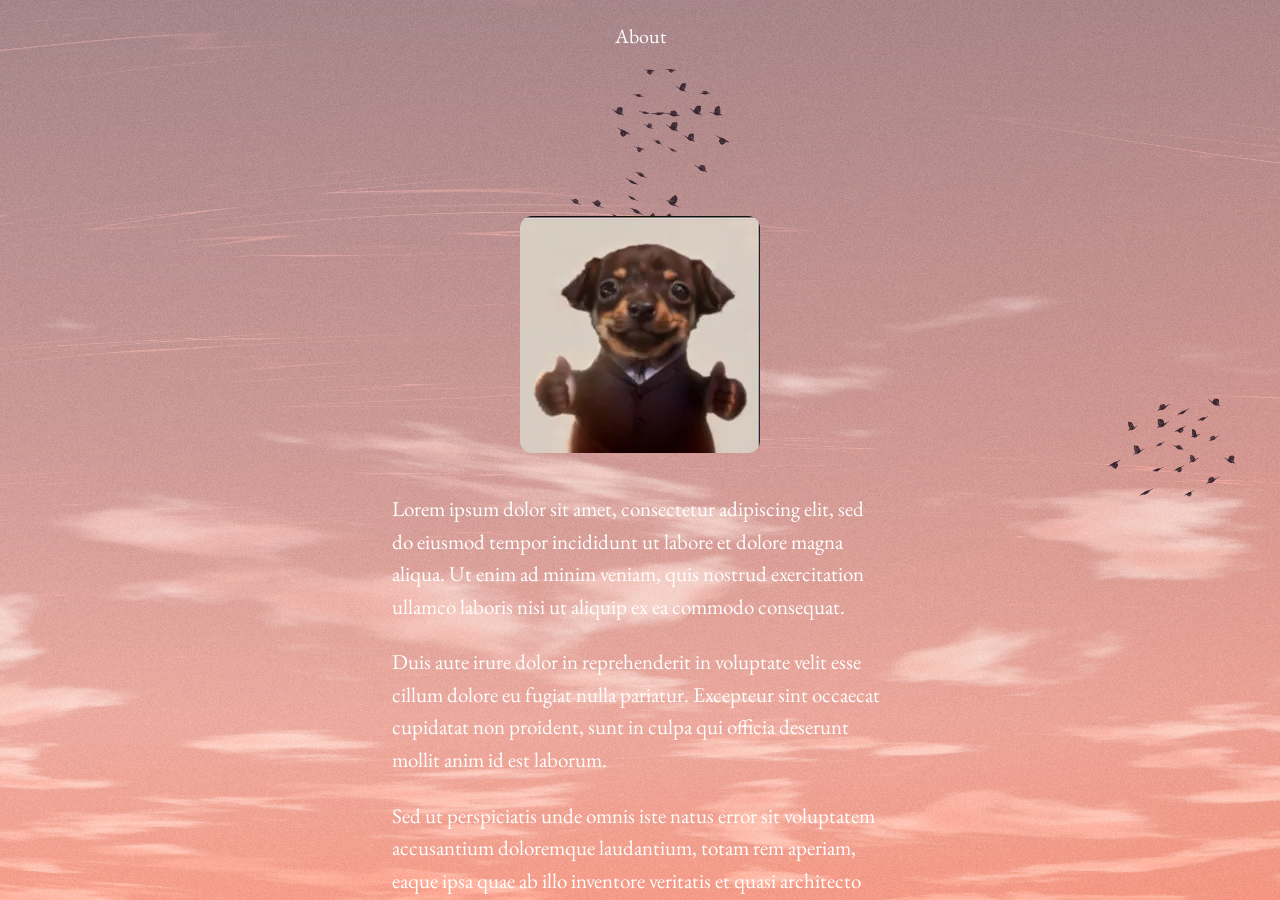
==== about/index.html @ acec7a1c "Deploy portfolio-v2 jjkg07/portfolio-v2@3bf7c4ef46c7df747ea9081cf899281e33604df8" ====
<!DOCTYPE html><html lang="en" data-astro-cid-ly3yutsw><head><meta charset="utf-8"><meta name="viewport" content="width=device-width, initial-scale=1, viewport-fit=cover"><meta name="color-scheme" content="light dark"><link rel="icon" type="image/svg+xml" href="/favicon.svg"><!-- "Add to Home Screen" opens full-screen, drawing under a translucent status bar --><link rel="manifest" href="/manifest.webmanifest"><link rel="apple-touch-icon" href="/apple-touch-icon.png"><meta name="mobile-web-app-capable" content="yes"><meta name="apple-mobile-web-app-capable" content="yes"><meta name="apple-mobile-web-app-status-bar-style" content="black-translucent"><meta name="apple-mobile-web-app-title" content="Jasper"><style>@font-face{font-family:"EB Garamond-7cb38077329c6163";src:url("/_astro/fonts/41de22eb71a1934d.woff2") format("woff2");font-display:swap;unicode-range:U+0000-00FF,U+0131,U+0152-0153,U+02BB-02BC,U+02C6,U+02DA,U+02DC,U+0304,U+0308,U+0329,U+2000-206F,U+20AC,U+2122,U+2191,U+2193,U+2212,U+2215,U+FEFF,U+FFFD;font-weight:400 800;font-style:normal;}@font-face{font-family:"EB Garamond-7cb38077329c6163";src:url("/_astro/fonts/c1935e98715289b3.woff2") format("woff2");font-display:swap;unicode-range:U+0000-00FF,U+0131,U+0152-0153,U+02BB-02BC,U+02C6,U+02DA,U+02DC,U+0304,U+0308,U+0329,U+2000-206F,U+20AC,U+2122,U+2191,U+2193,U+2212,U+2215,U+FEFF,U+FFFD;font-weight:400 800;font-style:italic;}@font-face{font-family:"EB Garamond-7cb38077329c6163 fallback: Times New Roman";src:local("Times New Roman");font-display:swap;font-weight:400 800;font-style:normal;size-adjust:94.7692%;ascent-override:106.2581%;descent-override:31.4448%;line-gap-override:0%;}@font-face{font-family:"EB Garamond-7cb38077329c6163 fallback: Times New Roman";src:local("Times New Roman");font-display:swap;font-weight:400 800;font-style:italic;size-adjust:94.7692%;ascent-override:106.2581%;descent-override:31.4448%;line-gap-override:0%;}:root{--font-garamond:"EB Garamond-7cb38077329c6163","EB Garamond-7cb38077329c6163 fallback: Times New Roman",Georgia,serif;}</style><link rel="preload" href="/_astro/fonts/41de22eb71a1934d.woff2" as="font" type="font/woff2" crossorigin><link rel="preload" href="/_astro/fonts/c1935e98715289b3.woff2" as="font" type="font/woff2" crossorigin><title>About · Jasper</title><!-- pages swap in place, so the sky keeps running underneath the blog --><meta name="astro-view-transitions-enabled" content="true"><meta name="astro-view-transitions-fallback" content="animate"><script type="module" src="/_astro/ClientRouter.astro_astro_type_script_index_0_lang.CKq7OsbX.js"></script><style>@keyframes astroFadeInOut{0%{opacity:1}to{opacity:0}}@keyframes astroFadeIn{0%{opacity:0;mix-blend-mode:plus-lighter}to{opacity:1;mix-blend-mode:plus-lighter}}@keyframes astroFadeOut{0%{opacity:1;mix-blend-mode:plus-lighter}to{opacity:0;mix-blend-mode:plus-lighter}}@keyframes astroSlideFromRight{0%{transform:translate(100%)}}@keyframes astroSlideFromLeft{0%{transform:translate(-100%)}}@keyframes astroSlideToRight{to{transform:translate(100%)}}@keyframes astroSlideToLeft{to{transform:translate(-100%)}}@media (prefers-reduced-motion){::view-transition-group(*),::view-transition-old(*),::view-transition-new(*),[data-astro-transition-scope]{animation:none!important}}.astro-route-announcer{clip:rect(0 0 0 0);clip-path:inset(50%);white-space:nowrap;width:1px;height:1px;position:absolute;top:0;left:0;overflow:hidden}:root{--bg:255 255 255;--fg:0 0 0;--cloud:128 128 128;--tuck:0px}@media (pointer:coarse){:root{--tuck:80px}}@media (display-mode:standalone){:root{--tuck:0px}}@media (prefers-color-scheme:dark){:root{--bg:0 0 0;--fg:255 255 255;--cloud:156 156 156}}*,:before,:after{box-sizing:border-box;margin:0}html,body{overscroll-behavior:none;height:100%;overflow:hidden}body{height:calc(100lvh + 2 * var(--tuck));background:var(--sky-top,rgb(var(--bg)));color:rgb(var(--fg));touch-action:none;-webkit-font-smoothing:antialiased;font-family:ui-monospace,SF Mono,Menlo,monospace;position:relative}#scene{width:100%;height:100%;display:block;position:absolute;inset:0}.knobs{z-index:10;background:rgb(var(--bg));border:1px solid rgb(var(--fg));user-select:none;gap:.875rem;max-height:calc(100dvh - 2rem);padding:.625rem .75rem;font-size:.6875rem;display:grid;position:fixed;top:1rem;right:1rem;overflow-y:auto}.knobs section{gap:.375rem;display:grid}.knobs label{grid-template-columns:4.5rem 8rem 2.75rem;align-items:center;gap:.5rem;display:grid}.knobs input{accent-color:rgb(var(--fg))}.knobs output{text-align:right;font-variant-numeric:tabular-nums}.knobs-actions{gap:.5rem;margin-top:.25rem;display:flex}.knobs-tip{z-index:11;background:rgb(var(--fg));max-width:16rem;color:rgb(var(--bg));pointer-events:none;padding:.375rem .5rem;font-size:.6875rem;line-height:1.4;position:fixed}.knobs button{font:inherit;color:inherit;border:1px solid rgb(var(--fg));cursor:pointer;background:0 0;padding:.125rem .5rem}.home[data-astro-cid-ly3yutsw]{pointer-events:none;text-align:center;color:#fff;font-family:var(--font-garamond);place-content:center;justify-items:center;gap:1.25rem;display:grid;position:fixed;inset:0}.reading[data-astro-cid-ly3yutsw] .home[data-astro-cid-ly3yutsw]{visibility:hidden}h1[data-astro-cid-ly3yutsw]{user-select:none;font-size:1.5rem;font-weight:400}nav[data-astro-cid-ly3yutsw]{flex-direction:column;align-items:center;gap:.375rem;font-size:1.125rem;display:flex}a[data-astro-cid-ly3yutsw]{color:inherit;pointer-events:auto;text-decoration:none;position:relative}a[data-astro-cid-ly3yutsw]:after{content:"";transform-origin:100%;background:currentColor;height:1px;transition:transform .3s cubic-bezier(.65,0,.35,1);position:absolute;bottom:.0625rem;left:0;right:0;transform:scaleX(0)}a[data-astro-cid-ly3yutsw]:hover:after,a[data-astro-cid-ly3yutsw]:focus-visible:after{transform-origin:0;transform:scaleX(1)}a[data-astro-cid-ly3yutsw]:focus-visible{outline:none}
.about[data-astro-cid-oxgmilyn]{--ink:255 255 255;--bar:4.5rem;z-index:1;color:rgb(var(--ink));font-family:var(--font-garamond);position:fixed;inset:0}.scroller[data-astro-cid-oxgmilyn]{--under-bar:calc(var(--bar) + env(safe-area-inset-top));overscroll-behavior:contain;touch-action:pan-y;scrollbar-width:none;mask-image:linear-gradient(transparent calc(var(--under-bar) - 1rem), #000 calc(var(--under-bar) + 1.5rem));position:absolute;inset:0;overflow-y:auto}.scroller[data-astro-cid-oxgmilyn]::-webkit-scrollbar{display:none}article[data-astro-cid-oxgmilyn]{text-wrap:pretty;max-width:34rem;margin:0 auto;padding:24vh 1.5rem 30vh;font-size:1.3125rem;line-height:1.55}.photo[data-astro-cid-oxgmilyn]{border-radius:.75rem;width:15rem;height:auto;margin:0 auto 2.5rem;display:block}p[data-astro-cid-oxgmilyn]+p[data-astro-cid-oxgmilyn]{margin-top:1.1em}header[data-astro-cid-oxgmilyn]{z-index:2;height:var(--bar);padding-top:env(safe-area-inset-top);box-sizing:content-box;place-items:center;display:grid;position:absolute;inset:0 0 auto}h1[data-astro-cid-oxgmilyn]{font-size:1.25rem;font-weight:400}
</style></head><body class="reading" data-astro-cid-ly3yutsw><canvas data-astro-transition-persist="astro-kggd7stt-1" id="scene" aria-hidden="true" data-astro-cid-ly3yutsw></canvas><main class="home" inert data-astro-cid-ly3yutsw><h1 data-astro-cid-ly3yutsw>Hi, I'm Jasper</h1><nav data-astro-cid-ly3yutsw><a href="/blog" data-astro-cid-ly3yutsw>Blog</a><a href="/about" data-astro-cid-ly3yutsw>About</a></nav></main><div class="about" data-astro-cid-oxgmilyn><div class="scroller" data-astro-cid-oxgmilyn><article data-astro-cid-oxgmilyn><img src="/_astro/about-filler.DDTYV4L0_Z1q8Ho.webp" srcset="/_astro/about-filler.DDTYV4L0_Z1q8Ho.webp 1x, /_astro/about-filler.DDTYV4L0_Z2fUXyr.webp 2x" alt="A small dog in a suit giving two thumbs up" data-astro-cid-oxgmilyn="true" loading="lazy" decoding="async" width="240" height="237" class="photo"><p data-astro-cid-oxgmilyn>Lorem ipsum dolor sit amet, consectetur adipiscing elit, sed do eiusmod tempor incididunt ut labore et dolore magna aliqua. Ut enim ad minim veniam, quis nostrud exercitation ullamco laboris nisi ut aliquip ex ea commodo consequat.</p><p data-astro-cid-oxgmilyn>Duis aute irure dolor in reprehenderit in voluptate velit esse cillum dolore eu fugiat nulla pariatur. Excepteur sint occaecat cupidatat non proident, sunt in culpa qui officia deserunt mollit anim id est laborum.</p><p data-astro-cid-oxgmilyn>Sed ut perspiciatis unde omnis iste natus error sit voluptatem accusantium doloremque laudantium, totam rem aperiam, eaque ipsa quae ab illo inventore veritatis et quasi architecto beatae vitae dicta sunt explicabo.</p></article></div><header data-astro-cid-oxgmilyn><h1 data-astro-cid-oxgmilyn>About</h1></header></div><script type="module" src="/_astro/About.astro_astro_type_script_index_0_lang.DO8CovED.js"></script><script type="module" src="/_astro/Sky.astro_astro_type_script_index_0_lang.D_AyKFFN.js"></script></body></html>
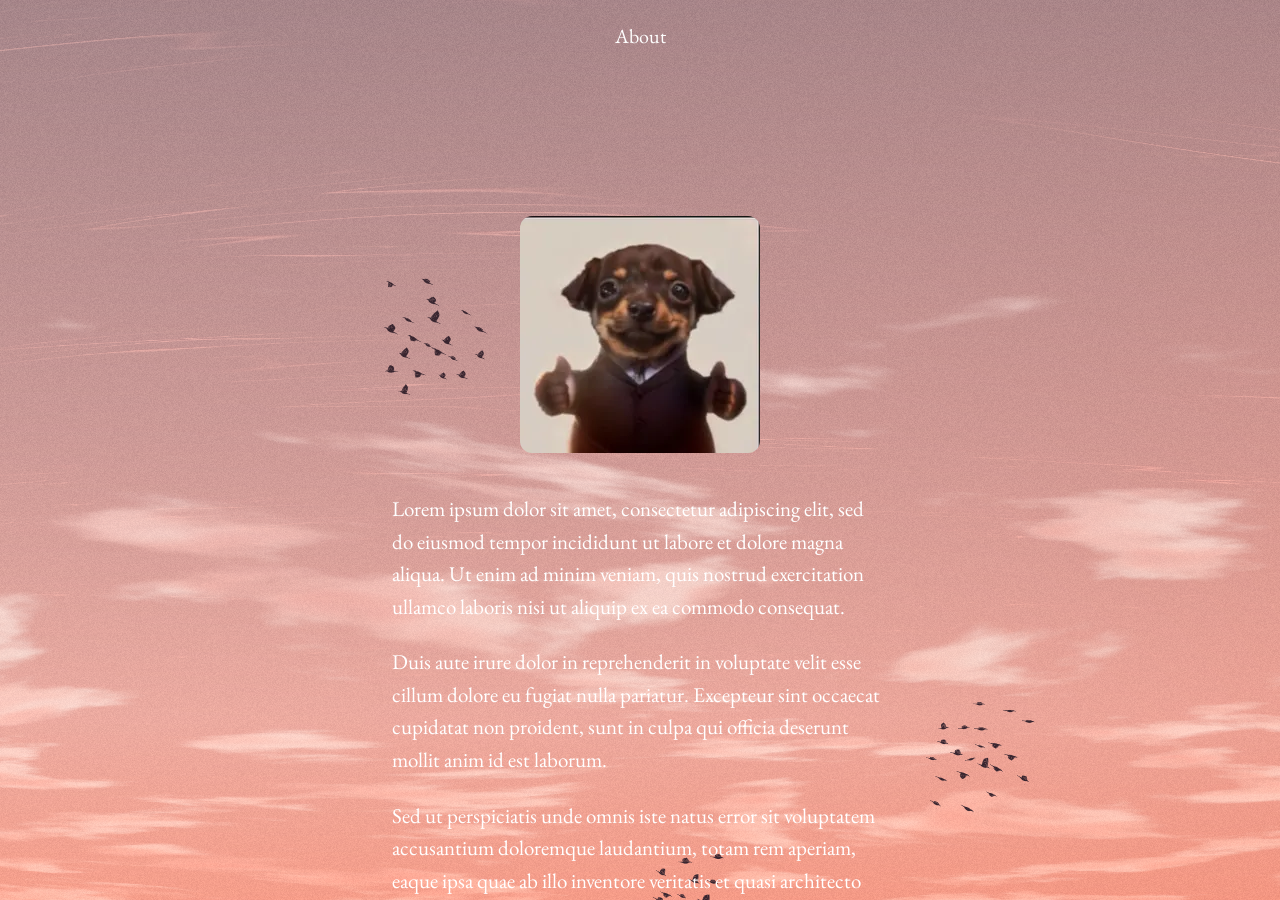
==== commit aafb6e6f: "Deploy portfolio-v2 jjkg07/portfolio-v2@18fcbc99075c4e268df2853966a72e29a40bef64" ====
--- a/about/index.html
+++ b/about/index.html
@@ -1,3 +1,4 @@
-<!DOCTYPE html><html lang="en" data-astro-cid-ly3yutsw><head><meta charset="utf-8"><meta name="viewport" content="width=device-width, initial-scale=1, viewport-fit=cover"><meta name="color-scheme" content="light dark"><link rel="icon" type="image/svg+xml" href="/favicon.svg"><!-- "Add to Home Screen" opens full-screen, drawing under a translucent status bar --><link rel="manifest" href="/manifest.webmanifest"><link rel="apple-touch-icon" href="/apple-touch-icon.png"><meta name="mobile-web-app-capable" content="yes"><meta name="apple-mobile-web-app-capable" content="yes"><meta name="apple-mobile-web-app-status-bar-style" content="black-translucent"><meta name="apple-mobile-web-app-title" content="Jasper"><style>@font-face{font-family:"EB Garamond-7cb38077329c6163";src:url("/_astro/fonts/41de22eb71a1934d.woff2") format("woff2");font-display:swap;unicode-range:U+0000-00FF,U+0131,U+0152-0153,U+02BB-02BC,U+02C6,U+02DA,U+02DC,U+0304,U+0308,U+0329,U+2000-206F,U+20AC,U+2122,U+2191,U+2193,U+2212,U+2215,U+FEFF,U+FFFD;font-weight:400 800;font-style:normal;}@font-face{font-family:"EB Garamond-7cb38077329c6163";src:url("/_astro/fonts/c1935e98715289b3.woff2") format("woff2");font-display:swap;unicode-range:U+0000-00FF,U+0131,U+0152-0153,U+02BB-02BC,U+02C6,U+02DA,U+02DC,U+0304,U+0308,U+0329,U+2000-206F,U+20AC,U+2122,U+2191,U+2193,U+2212,U+2215,U+FEFF,U+FFFD;font-weight:400 800;font-style:italic;}@font-face{font-family:"EB Garamond-7cb38077329c6163 fallback: Times New Roman";src:local("Times New Roman");font-display:swap;font-weight:400 800;font-style:normal;size-adjust:94.7692%;ascent-override:106.2581%;descent-override:31.4448%;line-gap-override:0%;}@font-face{font-family:"EB Garamond-7cb38077329c6163 fallback: Times New Roman";src:local("Times New Roman");font-display:swap;font-weight:400 800;font-style:italic;size-adjust:94.7692%;ascent-override:106.2581%;descent-override:31.4448%;line-gap-override:0%;}:root{--font-garamond:"EB Garamond-7cb38077329c6163","EB Garamond-7cb38077329c6163 fallback: Times New Roman",Georgia,serif;}</style><link rel="preload" href="/_astro/fonts/41de22eb71a1934d.woff2" as="font" type="font/woff2" crossorigin><link rel="preload" href="/_astro/fonts/c1935e98715289b3.woff2" as="font" type="font/woff2" crossorigin><title>About · Jasper</title><!-- pages swap in place, so the sky keeps running underneath the blog --><meta name="astro-view-transitions-enabled" content="true"><meta name="astro-view-transitions-fallback" content="animate"><script type="module" src="/_astro/ClientRouter.astro_astro_type_script_index_0_lang.CKq7OsbX.js"></script><style>@keyframes astroFadeInOut{0%{opacity:1}to{opacity:0}}@keyframes astroFadeIn{0%{opacity:0;mix-blend-mode:plus-lighter}to{opacity:1;mix-blend-mode:plus-lighter}}@keyframes astroFadeOut{0%{opacity:1;mix-blend-mode:plus-lighter}to{opacity:0;mix-blend-mode:plus-lighter}}@keyframes astroSlideFromRight{0%{transform:translate(100%)}}@keyframes astroSlideFromLeft{0%{transform:translate(-100%)}}@keyframes astroSlideToRight{to{transform:translate(100%)}}@keyframes astroSlideToLeft{to{transform:translate(-100%)}}@media (prefers-reduced-motion){::view-transition-group(*),::view-transition-old(*),::view-transition-new(*),[data-astro-transition-scope]{animation:none!important}}.astro-route-announcer{clip:rect(0 0 0 0);clip-path:inset(50%);white-space:nowrap;width:1px;height:1px;position:absolute;top:0;left:0;overflow:hidden}:root{--bg:255 255 255;--fg:0 0 0;--cloud:128 128 128;--tuck:0px}@media (pointer:coarse){:root{--tuck:80px}}@media (display-mode:standalone){:root{--tuck:0px}}@media (prefers-color-scheme:dark){:root{--bg:0 0 0;--fg:255 255 255;--cloud:156 156 156}}*,:before,:after{box-sizing:border-box;margin:0}html,body{overscroll-behavior:none;height:100%;overflow:hidden}body{height:calc(100lvh + 2 * var(--tuck));background:var(--sky-top,rgb(var(--bg)));color:rgb(var(--fg));touch-action:none;-webkit-font-smoothing:antialiased;font-family:ui-monospace,SF Mono,Menlo,monospace;position:relative}#scene{width:100%;height:100%;display:block;position:absolute;inset:0}.knobs{z-index:10;background:rgb(var(--bg));border:1px solid rgb(var(--fg));user-select:none;gap:.875rem;max-height:calc(100dvh - 2rem);padding:.625rem .75rem;font-size:.6875rem;display:grid;position:fixed;top:1rem;right:1rem;overflow-y:auto}.knobs section{gap:.375rem;display:grid}.knobs label{grid-template-columns:4.5rem 8rem 2.75rem;align-items:center;gap:.5rem;display:grid}.knobs input{accent-color:rgb(var(--fg))}.knobs output{text-align:right;font-variant-numeric:tabular-nums}.knobs-actions{gap:.5rem;margin-top:.25rem;display:flex}.knobs-tip{z-index:11;background:rgb(var(--fg));max-width:16rem;color:rgb(var(--bg));pointer-events:none;padding:.375rem .5rem;font-size:.6875rem;line-height:1.4;position:fixed}.knobs button{font:inherit;color:inherit;border:1px solid rgb(var(--fg));cursor:pointer;background:0 0;padding:.125rem .5rem}.home[data-astro-cid-ly3yutsw]{pointer-events:none;text-align:center;color:#fff;font-family:var(--font-garamond);place-content:center;justify-items:center;gap:1.25rem;display:grid;position:fixed;inset:0}.reading[data-astro-cid-ly3yutsw] .home[data-astro-cid-ly3yutsw]{visibility:hidden}h1[data-astro-cid-ly3yutsw]{user-select:none;font-size:1.5rem;font-weight:400}nav[data-astro-cid-ly3yutsw]{flex-direction:column;align-items:center;gap:.375rem;font-size:1.125rem;display:flex}a[data-astro-cid-ly3yutsw]{color:inherit;pointer-events:auto;text-decoration:none;position:relative}a[data-astro-cid-ly3yutsw]:after{content:"";transform-origin:100%;background:currentColor;height:1px;transition:transform .3s cubic-bezier(.65,0,.35,1);position:absolute;bottom:.0625rem;left:0;right:0;transform:scaleX(0)}a[data-astro-cid-ly3yutsw]:hover:after,a[data-astro-cid-ly3yutsw]:focus-visible:after{transform-origin:0;transform:scaleX(1)}a[data-astro-cid-ly3yutsw]:focus-visible{outline:none}
-.about[data-astro-cid-oxgmilyn]{--ink:255 255 255;--bar:4.5rem;z-index:1;color:rgb(var(--ink));font-family:var(--font-garamond);position:fixed;inset:0}.scroller[data-astro-cid-oxgmilyn]{--under-bar:calc(var(--bar) + env(safe-area-inset-top));overscroll-behavior:contain;touch-action:pan-y;scrollbar-width:none;mask-image:linear-gradient(transparent calc(var(--under-bar) - 1rem), #000 calc(var(--under-bar) + 1.5rem));position:absolute;inset:0;overflow-y:auto}.scroller[data-astro-cid-oxgmilyn]::-webkit-scrollbar{display:none}article[data-astro-cid-oxgmilyn]{text-wrap:pretty;max-width:34rem;margin:0 auto;padding:24vh 1.5rem 30vh;font-size:1.3125rem;line-height:1.55}.photo[data-astro-cid-oxgmilyn]{border-radius:.75rem;width:15rem;height:auto;margin:0 auto 2.5rem;display:block}p[data-astro-cid-oxgmilyn]+p[data-astro-cid-oxgmilyn]{margin-top:1.1em}header[data-astro-cid-oxgmilyn]{z-index:2;height:var(--bar);padding-top:env(safe-area-inset-top);box-sizing:content-box;place-items:center;display:grid;position:absolute;inset:0 0 auto}h1[data-astro-cid-oxgmilyn]{font-size:1.25rem;font-weight:400}
-</style></head><body class="reading" data-astro-cid-ly3yutsw><canvas data-astro-transition-persist="astro-kggd7stt-1" id="scene" aria-hidden="true" data-astro-cid-ly3yutsw></canvas><main class="home" inert data-astro-cid-ly3yutsw><h1 data-astro-cid-ly3yutsw>Hi, I'm Jasper</h1><nav data-astro-cid-ly3yutsw><a href="/blog" data-astro-cid-ly3yutsw>Blog</a><a href="/about" data-astro-cid-ly3yutsw>About</a></nav></main><div class="about" data-astro-cid-oxgmilyn><div class="scroller" data-astro-cid-oxgmilyn><article data-astro-cid-oxgmilyn><img src="/_astro/about-filler.DDTYV4L0_Z1q8Ho.webp" srcset="/_astro/about-filler.DDTYV4L0_Z1q8Ho.webp 1x, /_astro/about-filler.DDTYV4L0_Z2fUXyr.webp 2x" alt="A small dog in a suit giving two thumbs up" data-astro-cid-oxgmilyn="true" loading="lazy" decoding="async" width="240" height="237" class="photo"><p data-astro-cid-oxgmilyn>Lorem ipsum dolor sit amet, consectetur adipiscing elit, sed do eiusmod tempor incididunt ut labore et dolore magna aliqua. Ut enim ad minim veniam, quis nostrud exercitation ullamco laboris nisi ut aliquip ex ea commodo consequat.</p><p data-astro-cid-oxgmilyn>Duis aute irure dolor in reprehenderit in voluptate velit esse cillum dolore eu fugiat nulla pariatur. Excepteur sint occaecat cupidatat non proident, sunt in culpa qui officia deserunt mollit anim id est laborum.</p><p data-astro-cid-oxgmilyn>Sed ut perspiciatis unde omnis iste natus error sit voluptatem accusantium doloremque laudantium, totam rem aperiam, eaque ipsa quae ab illo inventore veritatis et quasi architecto beatae vitae dicta sunt explicabo.</p></article></div><header data-astro-cid-oxgmilyn><h1 data-astro-cid-oxgmilyn>About</h1></header></div><script type="module" src="/_astro/About.astro_astro_type_script_index_0_lang.DO8CovED.js"></script><script type="module" src="/_astro/Sky.astro_astro_type_script_index_0_lang.D_AyKFFN.js"></script></body></html>+<!DOCTYPE html><html lang="en" data-astro-cid-ly3yutsw><head><meta charset="utf-8"><meta name="viewport" content="width=device-width, initial-scale=1, viewport-fit=cover"><meta name="color-scheme" content="light dark"><link rel="icon" type="image/svg+xml" href="/favicon.svg"><!-- "Add to Home Screen" opens full-screen, drawing under a translucent status bar --><link rel="manifest" href="/manifest.webmanifest"><link rel="apple-touch-icon" href="/apple-touch-icon.png"><meta name="mobile-web-app-capable" content="yes"><meta name="apple-mobile-web-app-capable" content="yes"><meta name="apple-mobile-web-app-status-bar-style" content="black-translucent"><meta name="apple-mobile-web-app-title" content="Jasper"><style>@font-face{font-family:"EB Garamond-7cb38077329c6163";src:url("/_astro/fonts/41de22eb71a1934d.woff2") format("woff2");font-display:swap;unicode-range:U+0000-00FF,U+0131,U+0152-0153,U+02BB-02BC,U+02C6,U+02DA,U+02DC,U+0304,U+0308,U+0329,U+2000-206F,U+20AC,U+2122,U+2191,U+2193,U+2212,U+2215,U+FEFF,U+FFFD;font-weight:400 800;font-style:normal;}@font-face{font-family:"EB Garamond-7cb38077329c6163";src:url("/_astro/fonts/c1935e98715289b3.woff2") format("woff2");font-display:swap;unicode-range:U+0000-00FF,U+0131,U+0152-0153,U+02BB-02BC,U+02C6,U+02DA,U+02DC,U+0304,U+0308,U+0329,U+2000-206F,U+20AC,U+2122,U+2191,U+2193,U+2212,U+2215,U+FEFF,U+FFFD;font-weight:400 800;font-style:italic;}@font-face{font-family:"EB Garamond-7cb38077329c6163 fallback: Times New Roman";src:local("Times New Roman");font-display:swap;font-weight:400 800;font-style:normal;size-adjust:94.7692%;ascent-override:106.2581%;descent-override:31.4448%;line-gap-override:0%;}@font-face{font-family:"EB Garamond-7cb38077329c6163 fallback: Times New Roman";src:local("Times New Roman");font-display:swap;font-weight:400 800;font-style:italic;size-adjust:94.7692%;ascent-override:106.2581%;descent-override:31.4448%;line-gap-override:0%;}:root{--font-garamond:"EB Garamond-7cb38077329c6163","EB Garamond-7cb38077329c6163 fallback: Times New Roman",Georgia,serif;}</style><link rel="preload" href="/_astro/fonts/41de22eb71a1934d.woff2" as="font" type="font/woff2" crossorigin><link rel="preload" href="/_astro/fonts/c1935e98715289b3.woff2" as="font" type="font/woff2" crossorigin><title>About · Jasper</title><!-- pages swap in place, so the sky keeps running underneath the blog --><meta name="astro-view-transitions-enabled" content="true"><meta name="astro-view-transitions-fallback" content="animate"><script type="module" src="/_astro/ClientRouter.astro_astro_type_script_index_0_lang.CKq7OsbX.js"></script><style>.reading-sheet{--ink:255 255 255;--bar:4.5rem;z-index:1;color:rgb(var(--ink));font-family:var(--font-garamond);position:fixed;inset:0}.reading-sheet .scroller{--under-bar:calc(var(--bar) + env(safe-area-inset-top));overscroll-behavior:contain;touch-action:pan-y;scrollbar-width:none;mask-image:linear-gradient(transparent calc(var(--under-bar) - 1rem), #000 calc(var(--under-bar) + 1.5rem));position:absolute;inset:0;overflow-y:auto}.reading-sheet .scroller::-webkit-scrollbar{display:none}.reading-sheet article{max-width:var(--column);padding:var(--article-padding);text-wrap:pretty;margin:0 auto;font-size:1.3125rem;line-height:1.55}.reading-sheet header{z-index:2;height:var(--bar);padding-top:env(safe-area-inset-top);box-sizing:content-box;display:grid;position:absolute;inset:0 0 auto}
+@keyframes astroFadeInOut{0%{opacity:1}to{opacity:0}}@keyframes astroFadeIn{0%{opacity:0;mix-blend-mode:plus-lighter}to{opacity:1;mix-blend-mode:plus-lighter}}@keyframes astroFadeOut{0%{opacity:1;mix-blend-mode:plus-lighter}to{opacity:0;mix-blend-mode:plus-lighter}}@keyframes astroSlideFromRight{0%{transform:translate(100%)}}@keyframes astroSlideFromLeft{0%{transform:translate(-100%)}}@keyframes astroSlideToRight{to{transform:translate(100%)}}@keyframes astroSlideToLeft{to{transform:translate(-100%)}}@media (prefers-reduced-motion){::view-transition-group(*),::view-transition-old(*),::view-transition-new(*),[data-astro-transition-scope]{animation:none!important}}.astro-route-announcer{clip:rect(0 0 0 0);clip-path:inset(50%);white-space:nowrap;width:1px;height:1px;position:absolute;top:0;left:0;overflow:hidden}:root{--bg:255 255 255;--fg:0 0 0;--cloud:128 128 128;--tuck:0px}@media (pointer:coarse){:root{--tuck:80px}}@media (display-mode:standalone){:root{--tuck:0px}}@media (prefers-color-scheme:dark){:root{--bg:0 0 0;--fg:255 255 255;--cloud:156 156 156}}*,:before,:after{box-sizing:border-box;margin:0}html,body{overscroll-behavior:none;height:100%;overflow:hidden}body{height:calc(100lvh + 2 * var(--tuck));background:var(--sky-top,rgb(var(--bg)));color:rgb(var(--fg));touch-action:none;-webkit-font-smoothing:antialiased;font-family:ui-monospace,SF Mono,Menlo,monospace;position:relative}#scene{width:100%;height:100%;display:block;position:absolute;inset:0}.knobs{z-index:10;background:rgb(var(--bg));border:1px solid rgb(var(--fg));user-select:none;gap:.875rem;max-height:calc(100dvh - 2rem);padding:.625rem .75rem;font-size:.6875rem;display:grid;position:fixed;top:1rem;right:1rem;overflow-y:auto}.knobs section{gap:.375rem;display:grid}.knobs label{grid-template-columns:4.5rem 8rem 2.75rem;align-items:center;gap:.5rem;display:grid}.knobs input{accent-color:rgb(var(--fg))}.knobs output{text-align:right;font-variant-numeric:tabular-nums}.knobs-actions{gap:.5rem;margin-top:.25rem;display:flex}.knobs-tip{z-index:11;background:rgb(var(--fg));max-width:16rem;color:rgb(var(--bg));pointer-events:none;padding:.375rem .5rem;font-size:.6875rem;line-height:1.4;position:fixed}.knobs button{font:inherit;color:inherit;border:1px solid rgb(var(--fg));cursor:pointer;background:0 0;padding:.125rem .5rem}.home[data-astro-cid-ly3yutsw]{pointer-events:none;text-align:center;color:#fff;font-family:var(--font-garamond);place-content:center;justify-items:center;gap:1.25rem;display:grid;position:fixed;inset:0}.reading[data-astro-cid-ly3yutsw] .home[data-astro-cid-ly3yutsw]{visibility:hidden}h1[data-astro-cid-ly3yutsw]{user-select:none;font-size:1.5rem;font-weight:400}nav[data-astro-cid-ly3yutsw]{flex-direction:column;align-items:center;gap:.375rem;font-size:1.125rem;display:flex}a[data-astro-cid-ly3yutsw]{color:inherit;pointer-events:auto;text-decoration:none;position:relative}a[data-astro-cid-ly3yutsw]:after{content:"";transform-origin:100%;background:currentColor;height:1px;transition:transform .3s cubic-bezier(.65,0,.35,1);position:absolute;bottom:.0625rem;left:0;right:0;transform:scaleX(0)}a[data-astro-cid-ly3yutsw]:hover:after,a[data-astro-cid-ly3yutsw]:focus-visible:after{transform-origin:0;transform:scaleX(1)}a[data-astro-cid-ly3yutsw]:focus-visible{outline:none}
+.about[data-astro-cid-oxgmilyn]{--column:34rem;--article-padding:24vh 1.5rem 30vh}.photo[data-astro-cid-oxgmilyn]{border-radius:.75rem;width:15rem;height:auto;margin:0 auto 2.5rem;display:block}p[data-astro-cid-oxgmilyn]+p[data-astro-cid-oxgmilyn]{margin-top:1.1em}header[data-astro-cid-oxgmilyn]{place-items:center}h1[data-astro-cid-oxgmilyn]{font-size:1.25rem;font-weight:400}
+</style></head><body class="reading" data-astro-cid-ly3yutsw><canvas data-astro-transition-persist="astro-kggd7stt-1" id="scene" aria-hidden="true" data-astro-cid-ly3yutsw></canvas><main class="home" inert data-astro-cid-ly3yutsw><h1 data-astro-cid-ly3yutsw>Hi, I'm Jasper</h1><nav data-astro-cid-ly3yutsw><a href="/blog" data-astro-cid-ly3yutsw>Blog</a><a href="/about" data-astro-cid-ly3yutsw>About</a></nav></main><div class="about reading-sheet" data-astro-cid-oxgmilyn><div class="scroller" data-astro-cid-oxgmilyn><article data-astro-cid-oxgmilyn><img src="/_astro/about-filler.DDTYV4L0_Z1q8Ho.webp" srcset="/_astro/about-filler.DDTYV4L0_Z1q8Ho.webp 1x, /_astro/about-filler.DDTYV4L0_Z2fUXyr.webp 2x" alt="A small dog in a suit giving two thumbs up" data-astro-cid-oxgmilyn="true" loading="lazy" decoding="async" width="240" height="237" class="photo"><p data-astro-cid-oxgmilyn>Lorem ipsum dolor sit amet, consectetur adipiscing elit, sed do eiusmod tempor incididunt ut labore et dolore magna aliqua. Ut enim ad minim veniam, quis nostrud exercitation ullamco laboris nisi ut aliquip ex ea commodo consequat.</p><p data-astro-cid-oxgmilyn>Duis aute irure dolor in reprehenderit in voluptate velit esse cillum dolore eu fugiat nulla pariatur. Excepteur sint occaecat cupidatat non proident, sunt in culpa qui officia deserunt mollit anim id est laborum.</p><p data-astro-cid-oxgmilyn>Sed ut perspiciatis unde omnis iste natus error sit voluptatem accusantium doloremque laudantium, totam rem aperiam, eaque ipsa quae ab illo inventore veritatis et quasi architecto beatae vitae dicta sunt explicabo.</p></article></div><header data-astro-cid-oxgmilyn><h1 data-astro-cid-oxgmilyn>About</h1></header></div><script type="module" src="/_astro/About.astro_astro_type_script_index_0_lang.DO8CovED.js"></script><script type="module" src="/_astro/Sky.astro_astro_type_script_index_0_lang.D_AyKFFN.js"></script></body></html>
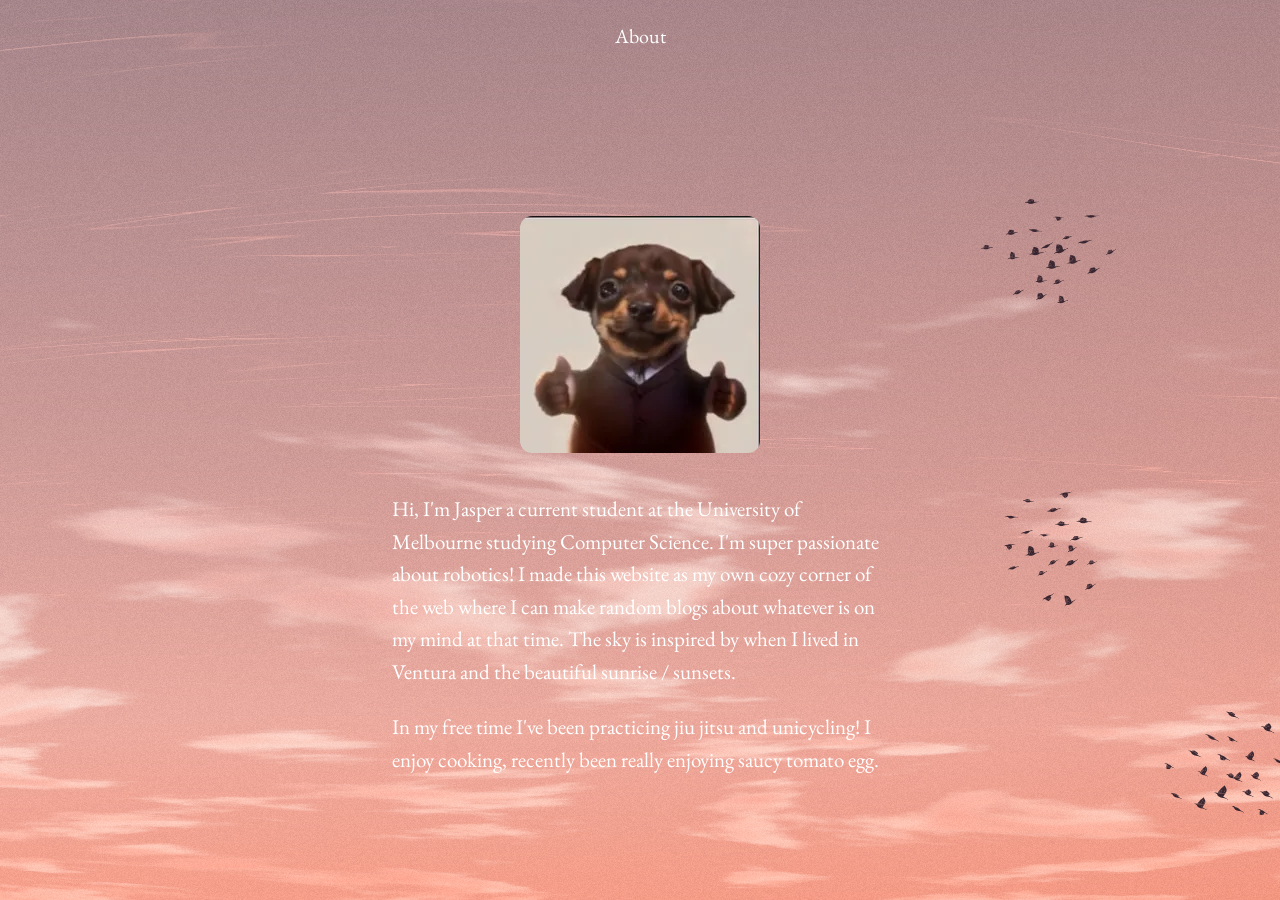
==== commit c27f141e: "Deploy portfolio-v2 jjkg07/blog@babe94f8c7ca00705224f2e27ae24fa1aa734f0c" ====
--- a/about/index.html
+++ b/about/index.html
@@ -1,4 +1,4 @@
 <!DOCTYPE html><html lang="en" data-astro-cid-ly3yutsw><head><meta charset="utf-8"><meta name="viewport" content="width=device-width, initial-scale=1, viewport-fit=cover"><meta name="color-scheme" content="light dark"><link rel="icon" type="image/svg+xml" href="/favicon.svg"><!-- "Add to Home Screen" opens full-screen, drawing under a translucent status bar --><link rel="manifest" href="/manifest.webmanifest"><link rel="apple-touch-icon" href="/apple-touch-icon.png"><meta name="mobile-web-app-capable" content="yes"><meta name="apple-mobile-web-app-capable" content="yes"><meta name="apple-mobile-web-app-status-bar-style" content="black-translucent"><meta name="apple-mobile-web-app-title" content="Jasper"><style>@font-face{font-family:"EB Garamond-7cb38077329c6163";src:url("/_astro/fonts/41de22eb71a1934d.woff2") format("woff2");font-display:swap;unicode-range:U+0000-00FF,U+0131,U+0152-0153,U+02BB-02BC,U+02C6,U+02DA,U+02DC,U+0304,U+0308,U+0329,U+2000-206F,U+20AC,U+2122,U+2191,U+2193,U+2212,U+2215,U+FEFF,U+FFFD;font-weight:400 800;font-style:normal;}@font-face{font-family:"EB Garamond-7cb38077329c6163";src:url("/_astro/fonts/c1935e98715289b3.woff2") format("woff2");font-display:swap;unicode-range:U+0000-00FF,U+0131,U+0152-0153,U+02BB-02BC,U+02C6,U+02DA,U+02DC,U+0304,U+0308,U+0329,U+2000-206F,U+20AC,U+2122,U+2191,U+2193,U+2212,U+2215,U+FEFF,U+FFFD;font-weight:400 800;font-style:italic;}@font-face{font-family:"EB Garamond-7cb38077329c6163 fallback: Times New Roman";src:local("Times New Roman");font-display:swap;font-weight:400 800;font-style:normal;size-adjust:94.7692%;ascent-override:106.2581%;descent-override:31.4448%;line-gap-override:0%;}@font-face{font-family:"EB Garamond-7cb38077329c6163 fallback: Times New Roman";src:local("Times New Roman");font-display:swap;font-weight:400 800;font-style:italic;size-adjust:94.7692%;ascent-override:106.2581%;descent-override:31.4448%;line-gap-override:0%;}:root{--font-garamond:"EB Garamond-7cb38077329c6163","EB Garamond-7cb38077329c6163 fallback: Times New Roman",Georgia,serif;}</style><link rel="preload" href="/_astro/fonts/41de22eb71a1934d.woff2" as="font" type="font/woff2" crossorigin><link rel="preload" href="/_astro/fonts/c1935e98715289b3.woff2" as="font" type="font/woff2" crossorigin><title>About · Jasper</title><!-- pages swap in place, so the sky keeps running underneath the blog --><meta name="astro-view-transitions-enabled" content="true"><meta name="astro-view-transitions-fallback" content="animate"><script type="module" src="/_astro/ClientRouter.astro_astro_type_script_index_0_lang.CKq7OsbX.js"></script><style>.reading-sheet{--ink:255 255 255;--bar:4.5rem;z-index:1;color:rgb(var(--ink));font-family:var(--font-garamond);position:fixed;inset:0}.reading-sheet .scroller{--under-bar:calc(var(--bar) + env(safe-area-inset-top));overscroll-behavior:contain;touch-action:pan-y;scrollbar-width:none;mask-image:linear-gradient(transparent calc(var(--under-bar) - 1rem), #000 calc(var(--under-bar) + 1.5rem));position:absolute;inset:0;overflow-y:auto}.reading-sheet .scroller::-webkit-scrollbar{display:none}.reading-sheet article{max-width:var(--column);padding:var(--article-padding);text-wrap:pretty;margin:0 auto;font-size:1.3125rem;line-height:1.55}.reading-sheet header{z-index:2;height:var(--bar);padding-top:env(safe-area-inset-top);box-sizing:content-box;display:grid;position:absolute;inset:0 0 auto}
 @keyframes astroFadeInOut{0%{opacity:1}to{opacity:0}}@keyframes astroFadeIn{0%{opacity:0;mix-blend-mode:plus-lighter}to{opacity:1;mix-blend-mode:plus-lighter}}@keyframes astroFadeOut{0%{opacity:1;mix-blend-mode:plus-lighter}to{opacity:0;mix-blend-mode:plus-lighter}}@keyframes astroSlideFromRight{0%{transform:translate(100%)}}@keyframes astroSlideFromLeft{0%{transform:translate(-100%)}}@keyframes astroSlideToRight{to{transform:translate(100%)}}@keyframes astroSlideToLeft{to{transform:translate(-100%)}}@media (prefers-reduced-motion){::view-transition-group(*),::view-transition-old(*),::view-transition-new(*),[data-astro-transition-scope]{animation:none!important}}.astro-route-announcer{clip:rect(0 0 0 0);clip-path:inset(50%);white-space:nowrap;width:1px;height:1px;position:absolute;top:0;left:0;overflow:hidden}:root{--bg:255 255 255;--fg:0 0 0;--cloud:128 128 128;--tuck:0px}@media (pointer:coarse){:root{--tuck:80px}}@media (display-mode:standalone){:root{--tuck:0px}}@media (prefers-color-scheme:dark){:root{--bg:0 0 0;--fg:255 255 255;--cloud:156 156 156}}*,:before,:after{box-sizing:border-box;margin:0}html,body{overscroll-behavior:none;height:100%;overflow:hidden}body{height:calc(100lvh + 2 * var(--tuck));background:var(--sky-top,rgb(var(--bg)));color:rgb(var(--fg));touch-action:none;-webkit-font-smoothing:antialiased;font-family:ui-monospace,SF Mono,Menlo,monospace;position:relative}#scene{width:100%;height:100%;display:block;position:absolute;inset:0}.knobs{z-index:10;background:rgb(var(--bg));border:1px solid rgb(var(--fg));user-select:none;gap:.875rem;max-height:calc(100dvh - 2rem);padding:.625rem .75rem;font-size:.6875rem;display:grid;position:fixed;top:1rem;right:1rem;overflow-y:auto}.knobs section{gap:.375rem;display:grid}.knobs label{grid-template-columns:4.5rem 8rem 2.75rem;align-items:center;gap:.5rem;display:grid}.knobs input{accent-color:rgb(var(--fg))}.knobs output{text-align:right;font-variant-numeric:tabular-nums}.knobs-actions{gap:.5rem;margin-top:.25rem;display:flex}.knobs-tip{z-index:11;background:rgb(var(--fg));max-width:16rem;color:rgb(var(--bg));pointer-events:none;padding:.375rem .5rem;font-size:.6875rem;line-height:1.4;position:fixed}.knobs button{font:inherit;color:inherit;border:1px solid rgb(var(--fg));cursor:pointer;background:0 0;padding:.125rem .5rem}.home[data-astro-cid-ly3yutsw]{pointer-events:none;text-align:center;color:#fff;font-family:var(--font-garamond);place-content:center;justify-items:center;gap:1.25rem;display:grid;position:fixed;inset:0}.reading[data-astro-cid-ly3yutsw] .home[data-astro-cid-ly3yutsw]{visibility:hidden}h1[data-astro-cid-ly3yutsw]{user-select:none;font-size:1.5rem;font-weight:400}nav[data-astro-cid-ly3yutsw]{flex-direction:column;align-items:center;gap:.375rem;font-size:1.125rem;display:flex}a[data-astro-cid-ly3yutsw]{color:inherit;pointer-events:auto;text-decoration:none;position:relative}a[data-astro-cid-ly3yutsw]:after{content:"";transform-origin:100%;background:currentColor;height:1px;transition:transform .3s cubic-bezier(.65,0,.35,1);position:absolute;bottom:.0625rem;left:0;right:0;transform:scaleX(0)}a[data-astro-cid-ly3yutsw]:hover:after,a[data-astro-cid-ly3yutsw]:focus-visible:after{transform-origin:0;transform:scaleX(1)}a[data-astro-cid-ly3yutsw]:focus-visible{outline:none}
 .about[data-astro-cid-oxgmilyn]{--column:34rem;--article-padding:24vh 1.5rem 30vh}.photo[data-astro-cid-oxgmilyn]{border-radius:.75rem;width:15rem;height:auto;margin:0 auto 2.5rem;display:block}p[data-astro-cid-oxgmilyn]+p[data-astro-cid-oxgmilyn]{margin-top:1.1em}header[data-astro-cid-oxgmilyn]{place-items:center}h1[data-astro-cid-oxgmilyn]{font-size:1.25rem;font-weight:400}
-</style></head><body class="reading" data-astro-cid-ly3yutsw><canvas data-astro-transition-persist="astro-kggd7stt-1" id="scene" aria-hidden="true" data-astro-cid-ly3yutsw></canvas><main class="home" inert data-astro-cid-ly3yutsw><h1 data-astro-cid-ly3yutsw>Hi, I'm Jasper</h1><nav data-astro-cid-ly3yutsw><a href="/blog" data-astro-cid-ly3yutsw>Blog</a><a href="/about" data-astro-cid-ly3yutsw>About</a></nav></main><div class="about reading-sheet" data-astro-cid-oxgmilyn><div class="scroller" data-astro-cid-oxgmilyn><article data-astro-cid-oxgmilyn><img src="/_astro/about-filler.DDTYV4L0_Z1q8Ho.webp" srcset="/_astro/about-filler.DDTYV4L0_Z1q8Ho.webp 1x, /_astro/about-filler.DDTYV4L0_Z2fUXyr.webp 2x" alt="A small dog in a suit giving two thumbs up" data-astro-cid-oxgmilyn="true" loading="lazy" decoding="async" width="240" height="237" class="photo"><p data-astro-cid-oxgmilyn>Lorem ipsum dolor sit amet, consectetur adipiscing elit, sed do eiusmod tempor incididunt ut labore et dolore magna aliqua. Ut enim ad minim veniam, quis nostrud exercitation ullamco laboris nisi ut aliquip ex ea commodo consequat.</p><p data-astro-cid-oxgmilyn>Duis aute irure dolor in reprehenderit in voluptate velit esse cillum dolore eu fugiat nulla pariatur. Excepteur sint occaecat cupidatat non proident, sunt in culpa qui officia deserunt mollit anim id est laborum.</p><p data-astro-cid-oxgmilyn>Sed ut perspiciatis unde omnis iste natus error sit voluptatem accusantium doloremque laudantium, totam rem aperiam, eaque ipsa quae ab illo inventore veritatis et quasi architecto beatae vitae dicta sunt explicabo.</p></article></div><header data-astro-cid-oxgmilyn><h1 data-astro-cid-oxgmilyn>About</h1></header></div><script type="module" src="/_astro/About.astro_astro_type_script_index_0_lang.DO8CovED.js"></script><script type="module" src="/_astro/Sky.astro_astro_type_script_index_0_lang.D_AyKFFN.js"></script></body></html>+</style></head><body class="reading" data-astro-cid-ly3yutsw><canvas data-astro-transition-persist="astro-kggd7stt-1" id="scene" aria-hidden="true" data-astro-cid-ly3yutsw></canvas><main class="home" inert data-astro-cid-ly3yutsw><h1 data-astro-cid-ly3yutsw>Hi, I'm Jasper</h1><nav data-astro-cid-ly3yutsw><a href="/blog" data-astro-cid-ly3yutsw>Blog</a><a href="/about" data-astro-cid-ly3yutsw>About</a></nav></main><div class="about reading-sheet" data-astro-cid-oxgmilyn><div class="scroller" data-astro-cid-oxgmilyn><article data-astro-cid-oxgmilyn><img src="/_astro/about-filler.DDTYV4L0_Z1q8Ho.webp" srcset="/_astro/about-filler.DDTYV4L0_Z1q8Ho.webp 1x, /_astro/about-filler.DDTYV4L0_Z2fUXyr.webp 2x" alt="A small dog in a suit giving two thumbs up" data-astro-cid-oxgmilyn="true" loading="lazy" decoding="async" width="240" height="237" class="photo"><p data-astro-cid-oxgmilyn>Hi, I'm Jasper a current student at the University of Melbourne studying Computer Science. I'm super passionate about robotics! I made this website as my own cozy corner of the web where I can make random blogs about whatever is on my mind at that time. The sky is inspired by when I lived in Ventura and the beautiful sunrise / sunsets.</p><p data-astro-cid-oxgmilyn>In my free time I've been practicing jiu jitsu and unicycling! I enjoy cooking, recently been really enjoying saucy tomato egg.</p></article></div><header data-astro-cid-oxgmilyn><h1 data-astro-cid-oxgmilyn>About</h1></header></div><script type="module" src="/_astro/About.astro_astro_type_script_index_0_lang.DO8CovED.js"></script><script type="module" src="/_astro/Sky.astro_astro_type_script_index_0_lang.D_AyKFFN.js"></script></body></html>
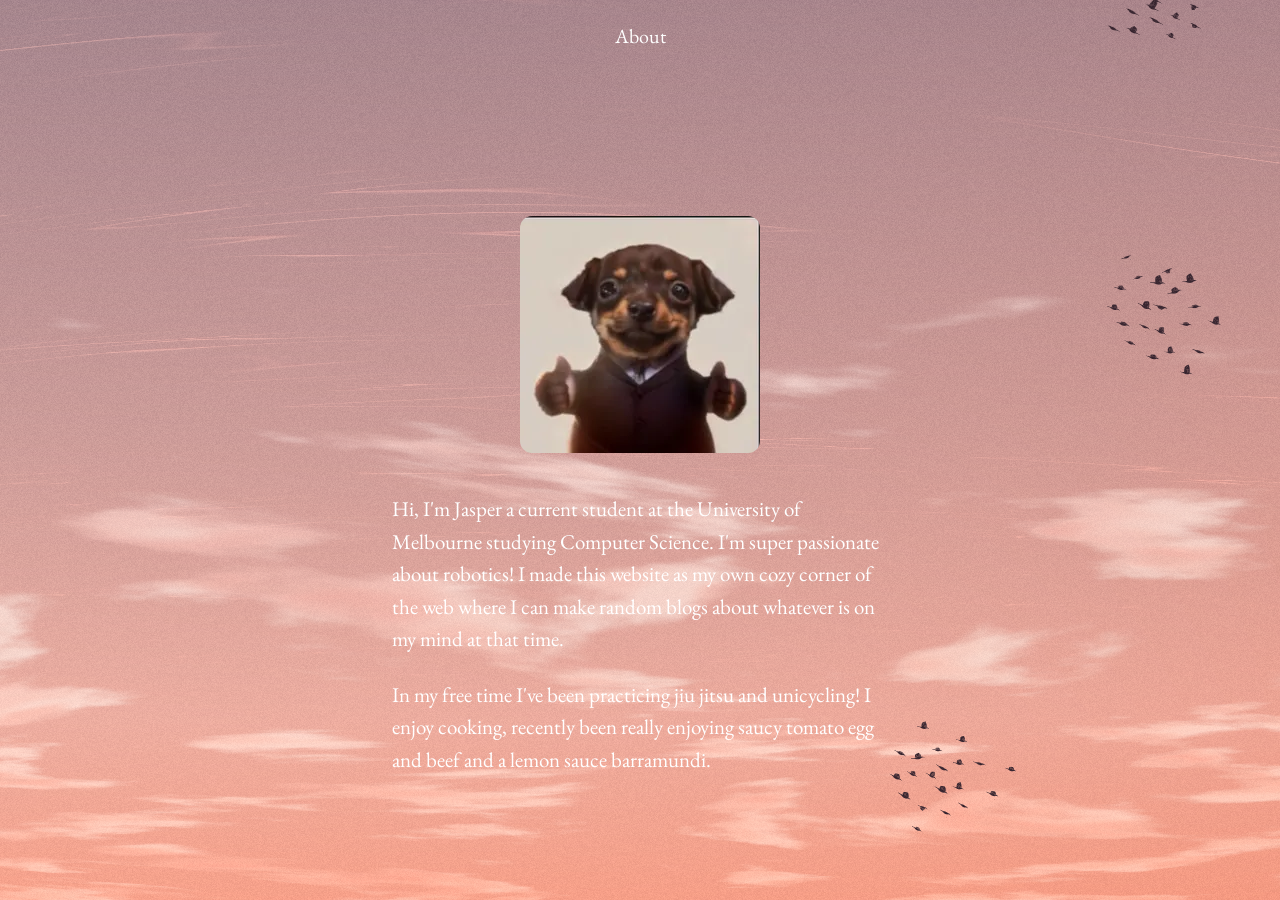
==== commit 1a279eda: "Deploy portfolio-v2 jjkg07/blog@cae6317141f37769bc0b078f33acaf10ad5334ca" ====
--- a/about/index.html
+++ b/about/index.html
@@ -1,4 +1,4 @@
 <!DOCTYPE html><html lang="en" data-astro-cid-ly3yutsw><head><meta charset="utf-8"><meta name="viewport" content="width=device-width, initial-scale=1, viewport-fit=cover"><meta name="color-scheme" content="light dark"><link rel="icon" type="image/svg+xml" href="/favicon.svg"><!-- "Add to Home Screen" opens full-screen, drawing under a translucent status bar --><link rel="manifest" href="/manifest.webmanifest"><link rel="apple-touch-icon" href="/apple-touch-icon.png"><meta name="mobile-web-app-capable" content="yes"><meta name="apple-mobile-web-app-capable" content="yes"><meta name="apple-mobile-web-app-status-bar-style" content="black-translucent"><meta name="apple-mobile-web-app-title" content="Jasper"><style>@font-face{font-family:"EB Garamond-7cb38077329c6163";src:url("/_astro/fonts/41de22eb71a1934d.woff2") format("woff2");font-display:swap;unicode-range:U+0000-00FF,U+0131,U+0152-0153,U+02BB-02BC,U+02C6,U+02DA,U+02DC,U+0304,U+0308,U+0329,U+2000-206F,U+20AC,U+2122,U+2191,U+2193,U+2212,U+2215,U+FEFF,U+FFFD;font-weight:400 800;font-style:normal;}@font-face{font-family:"EB Garamond-7cb38077329c6163";src:url("/_astro/fonts/c1935e98715289b3.woff2") format("woff2");font-display:swap;unicode-range:U+0000-00FF,U+0131,U+0152-0153,U+02BB-02BC,U+02C6,U+02DA,U+02DC,U+0304,U+0308,U+0329,U+2000-206F,U+20AC,U+2122,U+2191,U+2193,U+2212,U+2215,U+FEFF,U+FFFD;font-weight:400 800;font-style:italic;}@font-face{font-family:"EB Garamond-7cb38077329c6163 fallback: Times New Roman";src:local("Times New Roman");font-display:swap;font-weight:400 800;font-style:normal;size-adjust:94.7692%;ascent-override:106.2581%;descent-override:31.4448%;line-gap-override:0%;}@font-face{font-family:"EB Garamond-7cb38077329c6163 fallback: Times New Roman";src:local("Times New Roman");font-display:swap;font-weight:400 800;font-style:italic;size-adjust:94.7692%;ascent-override:106.2581%;descent-override:31.4448%;line-gap-override:0%;}:root{--font-garamond:"EB Garamond-7cb38077329c6163","EB Garamond-7cb38077329c6163 fallback: Times New Roman",Georgia,serif;}</style><link rel="preload" href="/_astro/fonts/41de22eb71a1934d.woff2" as="font" type="font/woff2" crossorigin><link rel="preload" href="/_astro/fonts/c1935e98715289b3.woff2" as="font" type="font/woff2" crossorigin><title>About · Jasper</title><!-- pages swap in place, so the sky keeps running underneath the blog --><meta name="astro-view-transitions-enabled" content="true"><meta name="astro-view-transitions-fallback" content="animate"><script type="module" src="/_astro/ClientRouter.astro_astro_type_script_index_0_lang.CKq7OsbX.js"></script><style>.reading-sheet{--ink:255 255 255;--bar:4.5rem;z-index:1;color:rgb(var(--ink));font-family:var(--font-garamond);position:fixed;inset:0}.reading-sheet .scroller{--under-bar:calc(var(--bar) + env(safe-area-inset-top));overscroll-behavior:contain;touch-action:pan-y;scrollbar-width:none;mask-image:linear-gradient(transparent calc(var(--under-bar) - 1rem), #000 calc(var(--under-bar) + 1.5rem));position:absolute;inset:0;overflow-y:auto}.reading-sheet .scroller::-webkit-scrollbar{display:none}.reading-sheet article{max-width:var(--column);padding:var(--article-padding);text-wrap:pretty;margin:0 auto;font-size:1.3125rem;line-height:1.55}.reading-sheet header{z-index:2;height:var(--bar);padding-top:env(safe-area-inset-top);box-sizing:content-box;display:grid;position:absolute;inset:0 0 auto}
 @keyframes astroFadeInOut{0%{opacity:1}to{opacity:0}}@keyframes astroFadeIn{0%{opacity:0;mix-blend-mode:plus-lighter}to{opacity:1;mix-blend-mode:plus-lighter}}@keyframes astroFadeOut{0%{opacity:1;mix-blend-mode:plus-lighter}to{opacity:0;mix-blend-mode:plus-lighter}}@keyframes astroSlideFromRight{0%{transform:translate(100%)}}@keyframes astroSlideFromLeft{0%{transform:translate(-100%)}}@keyframes astroSlideToRight{to{transform:translate(100%)}}@keyframes astroSlideToLeft{to{transform:translate(-100%)}}@media (prefers-reduced-motion){::view-transition-group(*),::view-transition-old(*),::view-transition-new(*),[data-astro-transition-scope]{animation:none!important}}.astro-route-announcer{clip:rect(0 0 0 0);clip-path:inset(50%);white-space:nowrap;width:1px;height:1px;position:absolute;top:0;left:0;overflow:hidden}:root{--bg:255 255 255;--fg:0 0 0;--cloud:128 128 128;--tuck:0px}@media (pointer:coarse){:root{--tuck:80px}}@media (display-mode:standalone){:root{--tuck:0px}}@media (prefers-color-scheme:dark){:root{--bg:0 0 0;--fg:255 255 255;--cloud:156 156 156}}*,:before,:after{box-sizing:border-box;margin:0}html,body{overscroll-behavior:none;height:100%;overflow:hidden}body{height:calc(100lvh + 2 * var(--tuck));background:var(--sky-top,rgb(var(--bg)));color:rgb(var(--fg));touch-action:none;-webkit-font-smoothing:antialiased;font-family:ui-monospace,SF Mono,Menlo,monospace;position:relative}#scene{width:100%;height:100%;display:block;position:absolute;inset:0}.knobs{z-index:10;background:rgb(var(--bg));border:1px solid rgb(var(--fg));user-select:none;gap:.875rem;max-height:calc(100dvh - 2rem);padding:.625rem .75rem;font-size:.6875rem;display:grid;position:fixed;top:1rem;right:1rem;overflow-y:auto}.knobs section{gap:.375rem;display:grid}.knobs label{grid-template-columns:4.5rem 8rem 2.75rem;align-items:center;gap:.5rem;display:grid}.knobs input{accent-color:rgb(var(--fg))}.knobs output{text-align:right;font-variant-numeric:tabular-nums}.knobs-actions{gap:.5rem;margin-top:.25rem;display:flex}.knobs-tip{z-index:11;background:rgb(var(--fg));max-width:16rem;color:rgb(var(--bg));pointer-events:none;padding:.375rem .5rem;font-size:.6875rem;line-height:1.4;position:fixed}.knobs button{font:inherit;color:inherit;border:1px solid rgb(var(--fg));cursor:pointer;background:0 0;padding:.125rem .5rem}.home[data-astro-cid-ly3yutsw]{pointer-events:none;text-align:center;color:#fff;font-family:var(--font-garamond);place-content:center;justify-items:center;gap:1.25rem;display:grid;position:fixed;inset:0}.reading[data-astro-cid-ly3yutsw] .home[data-astro-cid-ly3yutsw]{visibility:hidden}h1[data-astro-cid-ly3yutsw]{user-select:none;font-size:1.5rem;font-weight:400}nav[data-astro-cid-ly3yutsw]{flex-direction:column;align-items:center;gap:.375rem;font-size:1.125rem;display:flex}a[data-astro-cid-ly3yutsw]{color:inherit;pointer-events:auto;text-decoration:none;position:relative}a[data-astro-cid-ly3yutsw]:after{content:"";transform-origin:100%;background:currentColor;height:1px;transition:transform .3s cubic-bezier(.65,0,.35,1);position:absolute;bottom:.0625rem;left:0;right:0;transform:scaleX(0)}a[data-astro-cid-ly3yutsw]:hover:after,a[data-astro-cid-ly3yutsw]:focus-visible:after{transform-origin:0;transform:scaleX(1)}a[data-astro-cid-ly3yutsw]:focus-visible{outline:none}
 .about[data-astro-cid-oxgmilyn]{--column:34rem;--article-padding:24vh 1.5rem 30vh}.photo[data-astro-cid-oxgmilyn]{border-radius:.75rem;width:15rem;height:auto;margin:0 auto 2.5rem;display:block}p[data-astro-cid-oxgmilyn]+p[data-astro-cid-oxgmilyn]{margin-top:1.1em}header[data-astro-cid-oxgmilyn]{place-items:center}h1[data-astro-cid-oxgmilyn]{font-size:1.25rem;font-weight:400}
-</style></head><body class="reading" data-astro-cid-ly3yutsw><canvas data-astro-transition-persist="astro-kggd7stt-1" id="scene" aria-hidden="true" data-astro-cid-ly3yutsw></canvas><main class="home" inert data-astro-cid-ly3yutsw><h1 data-astro-cid-ly3yutsw>Hi, I'm Jasper</h1><nav data-astro-cid-ly3yutsw><a href="/blog" data-astro-cid-ly3yutsw>Blog</a><a href="/about" data-astro-cid-ly3yutsw>About</a></nav></main><div class="about reading-sheet" data-astro-cid-oxgmilyn><div class="scroller" data-astro-cid-oxgmilyn><article data-astro-cid-oxgmilyn><img src="/_astro/about-filler.DDTYV4L0_Z1q8Ho.webp" srcset="/_astro/about-filler.DDTYV4L0_Z1q8Ho.webp 1x, /_astro/about-filler.DDTYV4L0_Z2fUXyr.webp 2x" alt="A small dog in a suit giving two thumbs up" data-astro-cid-oxgmilyn="true" loading="lazy" decoding="async" width="240" height="237" class="photo"><p data-astro-cid-oxgmilyn>Hi, I'm Jasper a current student at the University of Melbourne studying Computer Science. I'm super passionate about robotics! I made this website as my own cozy corner of the web where I can make random blogs about whatever is on my mind at that time. The sky is inspired by when I lived in Ventura and the beautiful sunrise / sunsets.</p><p data-astro-cid-oxgmilyn>In my free time I've been practicing jiu jitsu and unicycling! I enjoy cooking, recently been really enjoying saucy tomato egg.</p></article></div><header data-astro-cid-oxgmilyn><h1 data-astro-cid-oxgmilyn>About</h1></header></div><script type="module" src="/_astro/About.astro_astro_type_script_index_0_lang.DO8CovED.js"></script><script type="module" src="/_astro/Sky.astro_astro_type_script_index_0_lang.D_AyKFFN.js"></script></body></html>+</style></head><body class="reading" data-astro-cid-ly3yutsw><canvas data-astro-transition-persist="astro-kggd7stt-1" id="scene" aria-hidden="true" data-astro-cid-ly3yutsw></canvas><main class="home" inert data-astro-cid-ly3yutsw><h1 data-astro-cid-ly3yutsw>Hi, I'm Jasper</h1><nav data-astro-cid-ly3yutsw><a href="/blog" data-astro-cid-ly3yutsw>Blog</a><a href="/about" data-astro-cid-ly3yutsw>About</a></nav></main><div class="about reading-sheet" data-astro-cid-oxgmilyn><div class="scroller" data-astro-cid-oxgmilyn><article data-astro-cid-oxgmilyn><img src="/_astro/about-filler.DDTYV4L0_Z1q8Ho.webp" srcset="/_astro/about-filler.DDTYV4L0_Z1q8Ho.webp 1x, /_astro/about-filler.DDTYV4L0_Z2fUXyr.webp 2x" alt="A small dog in a suit giving two thumbs up" data-astro-cid-oxgmilyn="true" loading="lazy" decoding="async" width="240" height="237" class="photo"><p data-astro-cid-oxgmilyn>Hi, I'm Jasper a current student at the University of Melbourne studying Computer Science. I'm super passionate about robotics! I made this website as my own cozy corner of the web where I can make random blogs about whatever is on my mind at that time.</p><p data-astro-cid-oxgmilyn>In my free time I've been practicing jiu jitsu and unicycling! I enjoy cooking, recently been really enjoying saucy tomato egg and beef and a lemon sauce barramundi.</p></article></div><header data-astro-cid-oxgmilyn><h1 data-astro-cid-oxgmilyn>About</h1></header></div><script type="module" src="/_astro/About.astro_astro_type_script_index_0_lang.DO8CovED.js"></script><script type="module" src="/_astro/Sky.astro_astro_type_script_index_0_lang.D_AyKFFN.js"></script></body></html>
